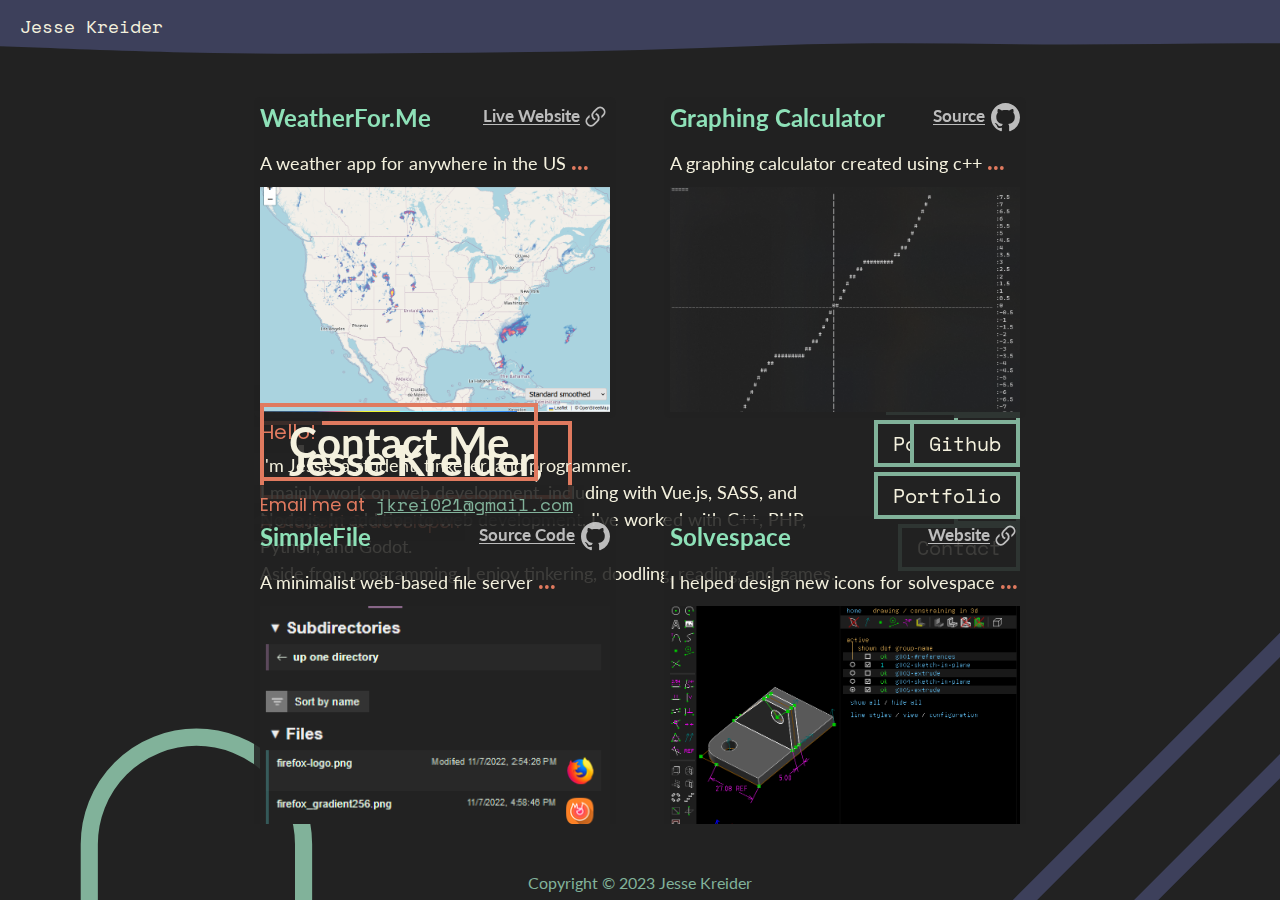
==== index.html @ 8b86a73a "Improved portfolio page - Links to projects are spaced properly on tiny screens - Extra projects are" ====
<!DOCTYPE html>
<html>
    <head>
        <title>jkrei0</title>
        <meta name="viewport" content="width=device-width, initial-scale=1.0">
        <meta charset="utf-8">
        <link rel="stylesheet" href="/styles/base.css">
        <link rel="stylesheet" href="/styles/main.css">
        <link rel="icon" href="/assets/icon.svg">
    </head>

    <body @vue:mounted="mounted()" v-scope>
        <div class="navigation">
            <span class="name" role="link" @click="switchPage(1)" tabindex="0" title="Website Home">Jesse Kreider</span>
            
            <div class="buttons" :inert="isCurrentPage(pages.home)">
                <button @click="switchPage(1)" role="link">
                    <svg xmlns="http://www.w3.org/2000/svg" width="16" height="16" fill="currentColor" class="bi bi-house-door-fill" viewBox="0 0 16 16" role="presentation">
                        <path d="M6.5 14.5v-3.505c0-.245.25-.495.5-.495h2c.25 0 .5.25.5.5v3.5a.5.5 0 0 0 .5.5h4a.5.5 0 0 0 .5-.5v-7a.5.5 0 0 0-.146-.354L13 5.793V2.5a.5.5 0 0 0-.5-.5h-1a.5.5 0 0 0-.5.5v1.293L8.354 1.146a.5.5 0 0 0-.708 0l-6 6A.5.5 0 0 0 1.5 7.5v7a.5.5 0 0 0 .5.5h4a.5.5 0 0 0 .5-.5z"/>
                    </svg>
                    Home
                </button>
                <button @click="switchPage(2)" role="link">
                    About
                </button>
                <button @click="switchPage(3)" role="link">
                    Portfolio
                </button>
                <button @click="switchPage(4)" role="link">
                    Contact
                </button>
                <span class="selection"></span>
            </div>

            <span class="clipped"></span>
        </div>

        <div class="overlay"></div>

        <div class="main">
            <div class="page" v-bind="pageAttrs(pages.home)">
                <div class="intro">
                    <span class="subtitle large bold">Hi! I'm</span>
                    <h1 class="title">Jesse Kreider,</h1>
                    <span class="subtitle">A student & developer.</span>
                </div>
                <div class="menu">
                    <button @click="switchPage(pages.about)" role="link">About Me</button>
                    <button @click="switchPage(pages.portfolio)" role="link">Portfolio</button>
                    <button @click="links.github()" role="link">Github</button>
                    <button @click="switchPage(pages.contact)" role="link">Contact <span class="me-spacer">Me</span></button>
                </div>
            </div>

            <div class="page first-load" v-bind="pageAttrs(pages.about)">
                <div class="intro">
                    <h1 class="title">About Me</h1>
                    <span class="subtitle large">Hello!</span>
                    <p class="text">
                        I'm Jesse, a student, tinkerer, and programmer.<br>
                        I mainly work on web development, including with Vue.js, SASS, and Node.js.
                        In addition to web development, I've worked with C++, PHP, Python, and Godot.<br>
                        Aside from programming, I enjoy tinkering, doodling, reading, and games.
                    </p>
                </div>
                <div class="menu mobile-row">
                    <button role="link" @click="links.github()" title="Github
(opens in new tab)" aria-label="Link to my github page">
                        <svg xmlns="http://www.w3.org/2000/svg" fill="currentColor" class="bi bi-github" viewBox="0 0 16 16" aria-label="Github icon">
                            <path d="M8 0C3.58 0 0 3.58 0 8c0 3.54 2.29 6.53 5.47 7.59.4.07.55-.17.55-.38 0-.19-.01-.82-.01-1.49-2.01.37-2.53-.49-2.69-.94-.09-.23-.48-.94-.82-1.13-.28-.15-.68-.52-.01-.53.63-.01 1.08.58 1.23.82.72 1.21 1.87.87 2.33.66.07-.52.28-.87.51-1.07-1.78-.2-3.64-.89-3.64-3.95 0-.87.31-1.59.82-2.15-.08-.2-.36-1.02.08-2.12 0 0 .67-.21 2.2.82.64-.18 1.32-.27 2-.27.68 0 1.36.09 2 .27 1.53-1.04 2.2-.82 2.2-.82.44 1.1.16 1.92.08 2.12.51.56.82 1.27.82 2.15 0 3.07-1.87 3.75-3.65 3.95.29.25.54.73.54 1.48 0 1.07-.01 1.93-.01 2.2 0 .21.15.46.55.38A8.012 8.012 0 0 0 16 8c0-4.42-3.58-8-8-8z"/>
                        </svg>
                    </button>
                    <button role="link" @click="switchPage(pages.portfolio)" title="Portfolio" aria-label="Link to my porfolio">
                        <svg xmlns="http://www.w3.org/2000/svg" width="16" height="16" fill="currentColor" class="bi bi-briefcase-fill" viewBox="0 0 16 16" aria-label="Briefcase icon">
                            <path d="M6.5 1A1.5 1.5 0 0 0 5 2.5V3H1.5A1.5 1.5 0 0 0 0 4.5v1.384l7.614 2.03a1.5 1.5 0 0 0 .772 0L16 5.884V4.5A1.5 1.5 0 0 0 14.5 3H11v-.5A1.5 1.5 0 0 0 9.5 1h-3zm0 1h3a.5.5 0 0 1 .5.5V3H6v-.5a.5.5 0 0 1 .5-.5z"/>
                            <path d="M0 12.5A1.5 1.5 0 0 0 1.5 14h13a1.5 1.5 0 0 0 1.5-1.5V6.85L8.129 8.947a.5.5 0 0 1-.258 0L0 6.85v5.65z"/>
                        </svg>
                    </button>
                </div>
            </div>

            <div class="page first-load" v-bind="pageAttrs(pages.portfolio)">
                <div class="intro">
                    <h1 class="title">My Portfolio</h1>
                    <h2 class="subtitle large">I'm most proud of ...</h2>
                    <div class="cards">
                        <div class="card"> <!-- WeatherFor.me -->
                            <h3>
                                WeatherFor.Me
                                <a class="link-to website" target="_blank" href="https://weatherfor.me/">Live Website</a>
                            </h3>
                            <details class="text">
                                <summary>A weather app for anywhere in the US</summary>
                                that takes data from the National Weather Service and presents it as
                                nice graphs, created with Node.js and Chart.js. View it at <a href="https://weatherfor.me" target="_blank">weatherfor.me</a>.
                            </details>
                            <img src="/assets/radar.png" loading="lazy" alt="Screenshot of the weatherfor.me weather radar">
                        </div>
                        <div class="card"> <!-- Graphing Calculator -->
                            <h3>
                                Graphing Calculator
                                <a class="link-to github" target="_blank" href="https://github.com/jkrei0/graphing-calculator">Source</a>
                            </h3>
                            <details class="text">
                                <summary>A graphing calculator created using c++</summary>
                                that runs in the terminal. It includes a basic lexer and solver, support for many common functions
                                (eg sine and cosine), and can graph any implicit equation.
                            </details>
                            <img src="/assets/graphing_new.png" loading="lazy" alt="A screenshot of the graphing calculator">
                        </div>
                        <div class="card"> <!-- SimpleFile -->
                            <h3>
                                SimpleFile
                                <a class="link-to github" target="_blank" href="https://github.com/jkrei0/simplefile">Source Code</a>
                            </h3>
                            <details class="text">
                                <summary>A minimalist web-based file server</summary>
                                made with Node.js, useful for transferring / exploring files over WiFi. Designed to be minimalist and easy to set up
                                in order to make simple transfers easy. I originally created it to easily tranfer app icons I designed
                                for my phone, and refined it over time.
                            </details>
                            <img src="/assets/simplefile.png" loading="lazy" alt="Screenshot of SimpleFile interface">
                        </div>
                        <div class="card"> <!-- Solvespace -->
                            <h3>
                                Solvespace
                                <a class="link-to website" target="_blank" href="https://solvespace.com/index.pl">Website</a>
                            </h3>
                            <details class="text">
                                <summary>I helped design new icons for solvespace</summary>
                                (a 3d CAD modeler). I redesigned nearly all of the icons in the
                                program, and they were shipped with it in release 3.0.
                            </details>
                            <img src="/assets/solvespace.png" loading="lazy" alt="Screenshot of Solvespace with new icons">
                        </div>
                    </div>
                    
                    <div class="menu bottom left">
                        <button @click="showMoreProjects()">More Projects</button>
                    </div>

                    <h2 class="subtitle large spaced-top more-projects" style="display: none">I've also worked on ...</h2>
                
                    <div class="cards more-projects" style="display: none">
                        <div class="card"> <!-- Pyroide -->
                            <h3>
                                Pyroide
                                <a class="link-to github" target="_blank" href="https://github.com/jkrei0/pyroide">Source Code</a>
                            </h3>
                            <details class="text">
                                <summary>A web-based code editor</summary>
                                built upon the Ace code editor. It offers workspaces in which many people can collaborate on code at once.
                                I also built a desktop version which offered more functionality.
                                I am no longer developing pyroide and have no plans to release the desktop version.
                            </details>
                            <img src="/assets/pyroide.png" loading="lazy" alt="A screenshot of the pyroide code editor">
                        </div>
                        <div class="card"> <!-- Beacon -->
                            <h3>
                                Beacon
                                <a class="link-to github" target="_blank" href="https://github.com/jkrei0/beacon">Source Code</a>
                            </h3>
                            <details class="text">
                                <summary>(Was) a fork of the Caret editor</summary>
                                for Chrome. It incorporated the
                                <a target="_blank" href="https://github.com/beagleterm/beagle-term">Beagle Term</a>
                                serial terminal emulator to allow easy programming of Arduinos, NeoTrellises, and
                                other devices from Chrome/ChromeOS.
                            </details>
                            <img src="/assets/arduino.png" loading="lazy" alt="A screenshot of code in the Beacon editor">
                        </div>
                        <div class="card"> <!-- Onu! -->
                            <h3>
                                Onu!
                                <a class="link-to github" target="_blank" href="https://github.com/jkrei0/onu-online">Source Code</a>
                            </h3>
                            <details class="text">
                                <summary>An Uno clone built to learn Vue.js</summary>
                                The backend is built with node.js and socket.io
                                (mostly because that was the easy way - this project was about Vue, not backends)
                            </details>
                            <img src="/assets/onucode.png" loading="lazy" alt="A screenshot of Onu!'s source code">
                        </div>
                        <div class="card"> <!-- WindowSave -->
                            <h3>
                                Window saver
                                <a class="link-to github" target="_blank" href="https://github.com/jkrei0/pywinsave">Source Code</a>
                            </h3>
                            <details class="text">
                                <summary>A python script to save your window arrangements.</summary>
                                The script uses <code>pywin32</code> to save & restore the positions of
                                your windows. Useful for quickly swapping workflows,
                                or when frequently disconnecting/reconnecting an external monitor.
                            </details>
                            <img src="/assets/winsave2.png" loading="lazy" alt="A screenshot of the window saver application">
                        </div>
                    </div>
                </div>
            </div>

            <div class="page first-load" v-bind="pageAttrs(pages.contact)">
                <div class="intro">
                    <h1 class="title">Contact Me</h1>
                    <span class="subtitle">
                        Email me at
                        <a href="mailto:jkrei021@gmail.com"><span class="code">jkrei021@gmail.com</span></a>
                    </span>
                </div>

                <div class="menu">
                    <button @click="links.github()" role="link">Github</button>
                    <button @click="switchPage(pages.portfolio)" role="link">Portfolio</button>
                </div>
                <!-- <form class="menu" action="/fs">
                    <span class="inputgroup">
                        <label for="contact-input-name">Name</label>
                        <input type="text" name="name" id="contact-input-name" placeholder="john doe" required>
                    </span>
                    <span class="inputgroup">
                        <label for="contact-email-input">Your Email</label>
                        <input type="email" name="email" id="contact-email-input" placeholder="name@mail.com" required>
                    </span>
                    <span class="inputgroup">
                        <label for="contact-message-input">Message</label>
                        <textarea name="message" id="contact-message-input" placeholder="write a message..." required></textarea>
                    </span>
                    <button @click="switchPage(pages.contact)" role="link">Send</button>
                </form> -->
            </div>
        </div>
        
        <button class="back-button" role="link" @click="switchPage(1)" v-if="currentPage !== pages.home">
            <!-- <svg xmlns="http://www.w3.org/2000/svg" width="16" height="16" fill="currentColor" class="bi bi-house-door-fill" viewBox="0 0 16 16">
                <path d="M6.5 14.5v-3.505c0-.245.25-.495.5-.495h2c.25 0 .5.25.5.5v3.5a.5.5 0 0 0 .5.5h4a.5.5 0 0 0 .5-.5v-7a.5.5 0 0 0-.146-.354L13 5.793V2.5a.5.5 0 0 0-.5-.5h-1a.5.5 0 0 0-.5.5v1.293L8.354 1.146a.5.5 0 0 0-.708 0l-6 6A.5.5 0 0 0 1.5 7.5v7a.5.5 0 0 0 .5.5h4a.5.5 0 0 0 .5-.5z"/>
            </svg> -->
            &lt;- Home
        </button>

        <div class="footer" :aria-hidden="currentPage === pages.home ? null : true">
            <span>Copyright © 2023 Jesse Kreider</span>
        </div>

        <script src="https://polyfill.io/v3/polyfill.min.js?features=Element.prototype.inert"></script>
        <script type="module" src="/scripts/main.js"></script>
    </body>
</html>
---- styles/base.css ----
@import url('https://fonts.googleapis.com/css2?family=Lato:ital,wght@0,400;0,700;1,400&family=Poppins:wght@400;700&family=Space+Mono:wght@400;700&display=swap');

:root {
    --background: #3d405b;
    --background-dark: #222;
    --background-dark-translucent: #222d;
    --text: #f4f1de;
    --highlight: #e07a5f;
    --secondary: #81b29a;
    --font-second: Poppins, Arial, sans-serif;
    --font-body: Lato, Times, serif;
    --font-body-sans: Lato, Arial, sans-serif;
    --font-mono: 'Space Mono', Consolas, monospace;
    --shadow: #111;
}

* {
    box-sizing: border-box;
}

*::selection {
    background: var(--secondary);
    color: var(--background-dark)
}

html { height: 100%; }

body {
    position: relative;
    background: var(--background-dark);
    color: var(--text);
    font-family: var(--font-body);
    display: flex;
    flex-direction: column;
    align-items: center;
    justify-content: space-between;
    min-height: 100%;
    margin: 0;
    padding: 0;
    overflow: hidden;
}

h1, h2, h3 {
    color: var(--text);
    font-family: var(--font-body-sans);
}
button {
    color: var(--text);
}
code, .code {
    font-family: var(--font-mono);
    font-size: inherit;
    padding-inline: 5px;
}
code {
    background: var(--background);
    color: var(--text);
}
a {
    color: var(--secondary);
}
p, ul, ol, li, details, summary {
    color: var(--text);
    font-family: var(--font-body);
}
---- styles/main.css ----
.navigation {
    position: relative;
    display: flex;
    align-items: center;
    justify-content: center;
    width: 100%;
    height: 58px;
    background: var(--background);
    --box-shadow: 0px 0px 3px 0px var(--shadow);
    padding: 10px;
    padding-bottom: 20px;
}
.navigation[aria-hidden] {
    display: none;
}
.navigation .clipped {
    background: var(--background-dark);
    -webkit-mask-image: url('/assets/wave.svg');
    mask-image: url('/assets/wave.svg');
    mask-size: 100% 100%;
    position: absolute;
    width: 100%;
    /* 29 because 30% causes a line on chromium browsers
      (... because why wouldn't it?)
      29% still does if you zoom in, but mostly fixes it
    */
    height: 29%;
    bottom: 0;
}
.navigation .buttons {
    display: flex;
    flex-direction: row;
    margin: 0;
    padding: 0;

    transition: 0.5s;
}
.navigation .buttons[inert] {
    opacity: 0;
    pointer-events: none;
}
.navigation button {
    background: transparent;
    color: var(--text);
    font-weight: bold;
    font-family: var(--font-mono);
    font-size: 18px;
    margin-inline: 10px;
    border: none;
    width: 120px;
    cursor: pointer;

    display: flex;
    flex-direction: row;
    align-items: baseline;
    justify-content: center;
}
.navigation button {
    display: none;
}
.navigation .selection {
    display: none;
}
.navigation button .bi {
    position: relative;
    top: 1px;
    --size: 18px;
    height: var(--size);
    width: var(--size);
    margin-right: 5px;
}

.navigation .name {
    cursor: pointer;
    position: absolute;
    top: 45%;
    transform: translateY(-50%);
    left: 20px;
    font-size: 18px;
    font-family: var(--font-mono);
}
.navigation .name:focus {
    outline: 4px solid var(--secondary);
}
.navigation .name.center {
    position: relative;
    top: 0;
    left: 0;
    transform: none;
}

.footer {
    height: 35px;
    width: 100%;
    display: flex;
    flex-direction: column;
    align-items: center;
    justify-content: center;
    color: var(--secondary);
    transition: opacity 0.7s, height 0.7s;
}
.footer[aria-hidden] {
    height: 0;
    opacity: 0;
}

.main {
    position: relative;
    display: flex;
    flex-direction: row;
    justify-content: center;
    align-items: center;
    flex-grow: 1;
    flex-shrink: 0;
    width: 100%;
    max-height: calc(100% - 150px);
    overflow-x: hidden;
    overflow-y: auto;
}
.page {
    position: absolute;
    width: 95%;
    max-width: 800px;
    margin: 0 auto;
    top: 39px;
    right: 0;
    left: 0;
    min-height: calc(100% - 80px);
    display: flex;
    flex-direction: column;
    justify-content: center;
    align-items: center;
    padding: 10px 20px;

    max-height: 800%;
    transition: none;
}

@keyframes fade-out {
    0% {
        display: flex;
        transform: translateX(0);
        opacity: 1;
        max-height: 800%;
    }
    100% {
        display: flex;
        transform: translateX(-100%);
        opacity: 0;
        max-height: 50%;
    }
}
@keyframes fade-in {
    0% {
        transform: translateX(100%);
        opacity: 0;
    }
    100% {
        transform: translateX(0);
        opacity: 1;
    }
}
.page[inert] {
    animation: 0.7s fade-out forwards;
    max-height: 50%;
    overflow: hidden;

    transition: max-height 1s;
}
.page.first-load[inert] {
    opacity: 0 !important;
}
.page:not([inert]) {
    animation: 0.7s fade-in forwards;
}

.intro {
    display: flex;
    flex-direction: column;
    justify-content: flex-start;
    align-items: flex-start;
}

h1.title {
    font-size: 42px;
    margin: 0;
    margin-bottom: 10px;
    padding: 10px 25px;
    border: 4px solid var(--highlight);
    cursor: default;
}
.subtitle {
    font-family: var(--font-second);
    color: var(--highlight);
    font-size: 1.1em;
    background: var(--background-dark-translucent);
    outline: 6px solid var(--background-dark-translucent);
    max-width: 350px;
}
.subtitle.spaced {
    margin-bottom: 40px;
}
.subtitle.spaced-top {
    margin-top: 40px;
}
.subtitle.bold {
    font-weight: bold;
}
.subtitle + .subtitle {
    margin-top: 1em;
}
.subtitle.large {
    font-size: 20px;
    margin-top: 5px;
}
h2.subtitle, h2.subtitle.large {
    position: relative;
    margin-block: 25px;
    font-size: 23px;
}
h2.subtitle.spaced-top {
    margin-top: 50px;
}

h1.title::selection,
.subtitle::selection {
    background: var(--highlight);
    color: var(--text);
}
.text {
    margin-top: 5px;
    margin-bottom: 10px;
    font-size: 18px;
    line-height: 150%;
}

.menu {
    display: flex;
    align-self: flex-start;
    flex-direction: column;
    flex-wrap: wrap;
    justify-content: flex-start;
    margin-top: 23px;
    max-width: 358px;
}
.menu.mobile-row {
    flex-direction: row;
}
.menu.bottom {
    margin-bottom: 75px;
}
form.menu {
    flex-wrap: nowrap;
    align-self: center;
    max-width: 100%;
}
.back-button,
.menu button,
.menu input,
.menu textarea {
    background: var(--background-dark);
    font-size: 20px;
    font-family: var(--font-mono);
    color: var(--text);
    padding: 5px 15px;
    border: 4px solid var(--secondary);
    margin-bottom: 5px;
    margin-left: 5px;
    cursor: pointer;
    transition: 0.2s;
    max-width: 100%;
}
form.menu button {
    margin-left: 0;
}
.menu textarea {
    position: relative;
    transition: border-color 0.2s;
    font-family: var(--font-body);
}
.menu input {
    font-family: var(--font-body);
    width: 250px;
}
:is(.menu input, .menu textarea):is(:hover, :focus) {
    border-color: var(--background);
    cursor: text;
    outline: none;
}
.menu label {
    position: relative;
    margin-top: -22px;
    top: 23px;
    padding-inline: 4px;
    pointer-events: none;
    z-index: 1;
    color: var(--background-dark);
    background: var(--secondary);
    font-weight: bold;
    font-family: var(--font-second);
    font-size: 14px;
    transition: 0.2s;
}
.menu .inputgroup {
    display: flex;
    align-self: flex-end;
    flex-direction: column;
    align-items: flex-end;
    max-width: 100%;
}
.menu .inputgroup:hover label {
    background: var(--background);
}
.menu .inputgroup:focus-within label {
    opacity: 0;
}

:is(.menu button, .back-button) .bi {
    --size: 28px;
    width: var(--size);
    height: var(--size);
    position: relative;
    top: 5px;
}
.menu button:is(:hover, :focus) {
    background: var(--secondary);
    color: var(--background-dark);
    font-weight: bold;
    outline: none;
}
.back-button {
    background: var(--background);
    border-color: var(--background-dark);
    position: fixed;
    top: 10px;
    right: 10px;
}
.back-button:is(:hover, :focus) {
    background: var(--background-dark);
    border-color: var(--background);
}

.cards {
    display: flex;
    flex-direction: column;
    justify-content: space-between;
    box-sizing: border-box;
    padding: 0;
    gap: 110px 60px;
    max-width: 100%;
    margin-bottom: 10px;
}
.card {
    display: flex;
    position: relative;
    flex-direction: column;
    justify-content: flex-start;

    background: var(--background-dark-translucent);
    outline: 6px solid var(--background-dark-translucent);
    
    /* Make the outline rounded without actually making a visible border radius */
    border-radius: 0.01px;

    transition: border 0.2s;
    width: min(350px, 100%); /* only applies when width < 900px */
}
.card h3 {
    font-size: 24px;
    margin-block: 0;
    margin-bottom: 10px;
    gap: 5px;
    transition: background 0.2s, color 0.2s;
    display: flex;
    flex-direction: row;
    flex-wrap: wrap;
    justify-content: space-between;
    color: #8ee1b8;
}
.card img {
    object-fit: scale-down;
    flex-grow: 0;
    width: 100%;
    max-height: 225px;
    object-fit: cover;
    transition: 0.2s;
}
.card img:not(:first-of-type) {
    border-left-width: 0px;
}

.card .imgrow {
    display: flex;
    flex-grow: 1;
    flex-direction: row;
    width: 100%;
    justify-content: space-evenly;
    align-items: center;
}

.card details > summary {
    display: inline;
}
.card details:not([open]) > summary {
    cursor: pointer;
    display: inline-block;
}
.card details:not([open]) > summary:hover {
    text-decoration: underline;
    text-decoration-color: #fff6;
}
.card details:not([open]) > summary::after {
    content: '...';
    position: relative;
    left: 5px;
    cursor: pointer;
    color: var(--highlight);
    font-weight: bold;
    font-size: 24px;
}
details > summary::marker,
details > summary::-webkit-details-marker {
    display: none;
    content: '';
}
.card .link-to {
    background: transparent no-repeat right;
    color: white;
    min-height: 25px;
    padding-top: 2px;
    padding-right: 35px;
    opacity: 0.7;
    transition: opacity 0.1s;
    font-size: 1.075rem;
    text-align: right;
    text-decoration: underline;
    text-underline-offset: 2px;
}
@keyframes tooltip-appear {
    0% {
        opacity: 0;
    }
    80% {
        opacity: 0;
    }
    100% {
        opacity: 1;
    }
}
.card .link-to::-after {
    content: 'View this project';
    position: absolute;
    top: 30px;
    right: -5px;
    padding: 5px;
    width: 100px;
    box-shadow: 1px 2px 3px 0px var(--background-dark);
    font-size: 12px;
    font-family: var(--font-second);

    border: 1px solid var(--background);
    background: var(--background-dark);
    color: var(--text);
    z-index: 1;
    pointer-events: none;
    opacity: 0;
}
.card .link-to:hover::after {
    animation: 1s tooltip-appear forwards;
}
.card .link-to.github {
    background-image: url('/assets/github-white.svg');
}
.card .link-to.download {
    background-image: url('/assets/download-white.svg');
}
.card .link-to.website {
    background-image: url('/assets/link-45-deg-white.svg');
    padding-right: 30px;
}
.card .link-to:hover {
    opacity: 1;
}

.overlay {
    display: none;
}


.me-spacer {
    display: none;
}
@media only screen and (min-height: 700px) {
    .intro {
        margin-block: 50px;
    }
}
@media only screen and (max-width: 400px) and (min-height: 700px) {
    [data-pagename=home] .intro {
        margin-top: 0;
    }
}
@media only screen and (max-width: 400px) {
    .menu .inputgroup input,
    .menu .inputgroup textarea {
        width: 100%;
    }
}
@media only screen and (min-width: 400px) {
    .menu {
        flex-direction: row;
        align-self: unset;
        justify-content: center;
    }
    form.menu {
        flex-direction: column;
        align-items: flex-end;
    }
    .me-spacer {
        display: inline;
    }
}

@media only screen and (min-width: 900px) {
    .me-spacer {
        display: none;
    }
    .subtitle {
        max-width: 400px;
    }
    h2.subtitle {
        max-width: 100%;
        width: 100%;
    }
    h2.subtitle::after {
        content: '';
        position: absolute;
        border: 2.5px solid var(--highlight);
        width: 25%;
        right: 0;
        top: calc(50% - 2.5px);
    }
    .cards {
        flex-direction: row;
        flex-wrap: wrap;
    }
    .overlay {
        display: block;
        position: fixed;
        top: 0;
        bottom: 0;
        left: 0;
        right: 0;
        background-image: url('/assets/background.svg');
        background-repeat: no-repeat;
        background-size: 100% 100%;
        pointer-events: none;
    }
    .page {
        flex-direction: row;
        justify-content: space-between;
    }
    .menu {
        flex-direction: column;
        flex-grow: 1;
        justify-content: flex-end;
        align-items: flex-end;
        margin-left: 35px;
        min-width: 120px;
    }
    .menu.left {
        justify-content: flex-start;
        align-items: flex-start;
        margin-left: 0;
        margin-right: 35px;
    }
    .menu button:hover,
    .menu button:focus {
        padding-inline: 26px;
    }
    .navigation button {
        display: flex;
    }
    .navigation .selection {
        display: block;
        width: 120px;
        height: 4px;
        background: var(--secondary);
        position: absolute;
        bottom: 14px;
        /*Account for button margin*/
        left: calc(50% + 10px);
        transform: translateX(-280px);
        transition: 0.5s;
    }
    .navigation button:nth-of-type(2)[aria-selected] ~ :is(.navigation .selection) {
        transform: translateX(-140px);
    }
    .navigation button:nth-of-type(3)[aria-selected] ~ :is(.navigation .selection) {
        transform: translateX(0);
    }
    .navigation button:nth-of-type(4)[aria-selected] ~ :is(.navigation .selection) {
        transform: translateX(140px);
    }
    .back-button {
        display: none;
    }
}
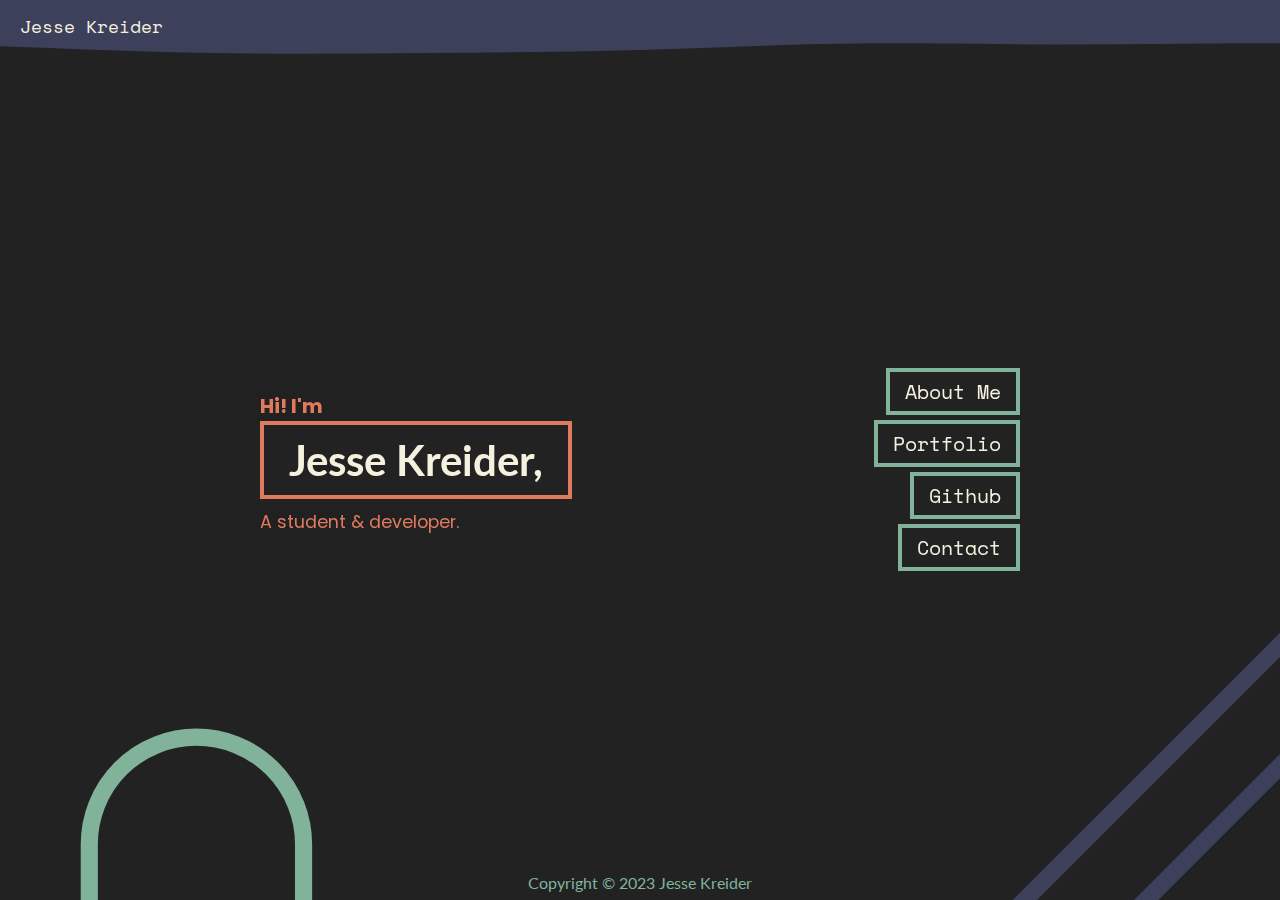
==== commit 27d7b216: "Updated projects - Added Gameify - Moved SimpleFile to "more projects" - Reordered SolveSpace - Remo" ====
--- a/index.html
+++ b/index.html
@@ -96,6 +96,30 @@
                             </details>
                             <img src="/assets/radar.png" loading="lazy" alt="Screenshot of the weatherfor.me weather radar">
                         </div>
+                        <div class="card"> <!-- Gameify -->
+                            <h3>
+                                Gameify
+                                <a class="link-to github" target="_blank" href="https://github.com/jkrei0/gameify">Source Code</a>
+                            </h3>
+                            <details class="text">
+                                <summary>A simple 2d game engine</summary>
+                                made from scratch in vanilla javascript. Gameify runs in the browser,
+                                and offers a simple way to make 2d games.
+                            </details>
+                            <img src="/assets/gameify.png" loading="lazy" alt="Screenshot of SimpleFile interface">
+                        </div>
+                        <div class="card"> <!-- Solvespace -->
+                            <h3>
+                                Solvespace
+                                <a class="link-to website" target="_blank" href="https://solvespace.com/index.pl">Website</a>
+                            </h3>
+                            <details class="text">
+                                <summary>I helped design new icons for solvespace</summary>
+                                (a 3d CAD modeler). I redesigned nearly all of the icons in the
+                                program, and they were shipped with it in release 3.0.
+                            </details>
+                            <img src="/assets/solvespace.png" loading="lazy" alt="Screenshot of Solvespace with new icons">
+                        </div>
                         <div class="card"> <!-- Graphing Calculator -->
                             <h3>
                                 Graphing Calculator
@@ -107,31 +131,6 @@
                                 (eg sine and cosine), and can graph any implicit equation.
                             </details>
                             <img src="/assets/graphing_new.png" loading="lazy" alt="A screenshot of the graphing calculator">
-                        </div>
-                        <div class="card"> <!-- SimpleFile -->
-                            <h3>
-                                SimpleFile
-                                <a class="link-to github" target="_blank" href="https://github.com/jkrei0/simplefile">Source Code</a>
-                            </h3>
-                            <details class="text">
-                                <summary>A minimalist web-based file server</summary>
-                                made with Node.js, useful for transferring / exploring files over WiFi. Designed to be minimalist and easy to set up
-                                in order to make simple transfers easy. I originally created it to easily tranfer app icons I designed
-                                for my phone, and refined it over time.
-                            </details>
-                            <img src="/assets/simplefile.png" loading="lazy" alt="Screenshot of SimpleFile interface">
-                        </div>
-                        <div class="card"> <!-- Solvespace -->
-                            <h3>
-                                Solvespace
-                                <a class="link-to website" target="_blank" href="https://solvespace.com/index.pl">Website</a>
-                            </h3>
-                            <details class="text">
-                                <summary>I helped design new icons for solvespace</summary>
-                                (a 3d CAD modeler). I redesigned nearly all of the icons in the
-                                program, and they were shipped with it in release 3.0.
-                            </details>
-                            <img src="/assets/solvespace.png" loading="lazy" alt="Screenshot of Solvespace with new icons">
                         </div>
                     </div>
                     
@@ -142,6 +141,19 @@
                     <h2 class="subtitle large spaced-top more-projects" style="display: none">I've also worked on ...</h2>
                 
                     <div class="cards more-projects" style="display: none">
+                        <div class="card"> <!-- SimpleFile -->
+                            <h3>
+                                SimpleFile
+                                <a class="link-to github" target="_blank" href="https://github.com/jkrei0/simplefile">Source Code</a>
+                            </h3>
+                            <details class="text">
+                                <summary>A minimalist web-based file server</summary>
+                                made with Node.js, useful for transferring / exploring files over WiFi. Designed to be minimalist and easy to set up
+                                in order to make simple transfers easy. I originally created it to easily tranfer app icons I designed
+                                for my phone, and refined it over time.
+                            </details>
+                            <img src="/assets/simplefile.png" loading="lazy" alt="Screenshot of SimpleFile interface">
+                        </div>
                         <div class="card"> <!-- Pyroide -->
                             <h3>
                                 Pyroide
@@ -168,18 +180,6 @@
                                 other devices from Chrome/ChromeOS.
                             </details>
                             <img src="/assets/arduino.png" loading="lazy" alt="A screenshot of code in the Beacon editor">
-                        </div>
-                        <div class="card"> <!-- Onu! -->
-                            <h3>
-                                Onu!
-                                <a class="link-to github" target="_blank" href="https://github.com/jkrei0/onu-online">Source Code</a>
-                            </h3>
-                            <details class="text">
-                                <summary>An Uno clone built to learn Vue.js</summary>
-                                The backend is built with node.js and socket.io
-                                (mostly because that was the easy way - this project was about Vue, not backends)
-                            </details>
-                            <img src="/assets/onucode.png" loading="lazy" alt="A screenshot of Onu!'s source code">
                         </div>
                         <div class="card"> <!-- WindowSave -->
                             <h3>
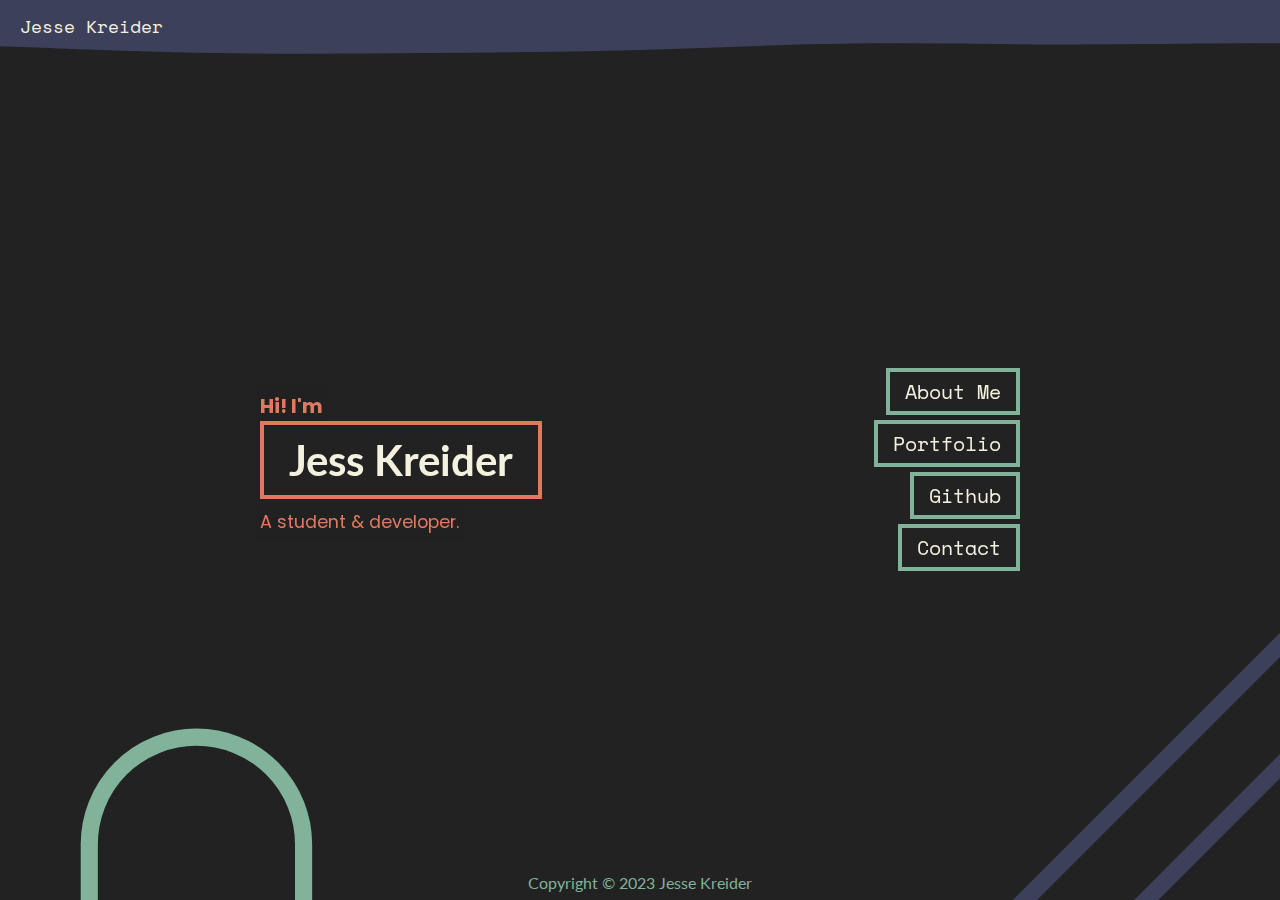
==== commit cc09bd46: "Update name" ====
--- a/index.html
+++ b/index.html
@@ -41,7 +41,7 @@
             <div class="page" v-bind="pageAttrs(pages.home)">
                 <div class="intro">
                     <span class="subtitle large bold">Hi! I'm</span>
-                    <h1 class="title">Jesse Kreider,</h1>
+                    <h1 class="title">Jess Kreider</h1>
                     <span class="subtitle">A student & developer.</span>
                 </div>
                 <div class="menu">
@@ -59,7 +59,7 @@
                     <p class="text">
                         I'm Jesse, a student, tinkerer, and programmer.<br>
                         I mainly work on web development, including with Vue.js, SASS, and Node.js.
-                        In addition to web development, I've worked with C++, PHP, Python, and Godot.<br>
+                        In addition to web development, I've worked with C++, PHP, Python, and Godot.
                         Aside from programming, I enjoy tinkering, doodling, reading, and games.
                     </p>
                 </div>
@@ -85,7 +85,7 @@
                     <h2 class="subtitle large">I'm most proud of ...</h2>
                     <div class="cards">
                         <div class="card"> <!-- WeatherFor.me -->
-                            <h3>
+                            <h3 class="starred">
                                 WeatherFor.Me
                                 <a class="link-to website" target="_blank" href="https://weatherfor.me/">Live Website</a>
                             </h3>
@@ -97,14 +97,14 @@
                             <img src="/assets/radar.png" loading="lazy" alt="Screenshot of the weatherfor.me weather radar">
                         </div>
                         <div class="card"> <!-- Gameify -->
-                            <h3>
+                            <h3 class="starred">
                                 Gameify
                                 <a class="link-to github" target="_blank" href="https://github.com/jkrei0/gameify">Source Code</a>
                             </h3>
                             <details class="text">
-                                <summary>A simple 2d game engine</summary>
-                                made from scratch in vanilla javascript. Gameify runs in the browser,
-                                and offers a simple way to make 2d games.
+                                <summary>An object-oriented 2d game engine</summary>
+                                developed from scratch in vanilla javascript. Gameify runs (and exports games) <a href="https://gameify.vercel.app">in the browser</a>,
+                                offering a simple and accesible way to make 2d games.
                             </details>
                             <img src="/assets/gameify.png" loading="lazy" alt="Screenshot of SimpleFile interface">
                         </div>
@@ -138,7 +138,7 @@
                         <button @click="showMoreProjects()">More Projects</button>
                     </div>
 
-                    <h2 class="subtitle large spaced-top more-projects" style="display: none">I've also worked on ...</h2>
+                    <h2 class="subtitle large spaced-top more-projects" style="display: none">Some smaller projects</h2>
                 
                     <div class="cards more-projects" style="display: none">
                         <div class="card"> <!-- SimpleFile -->
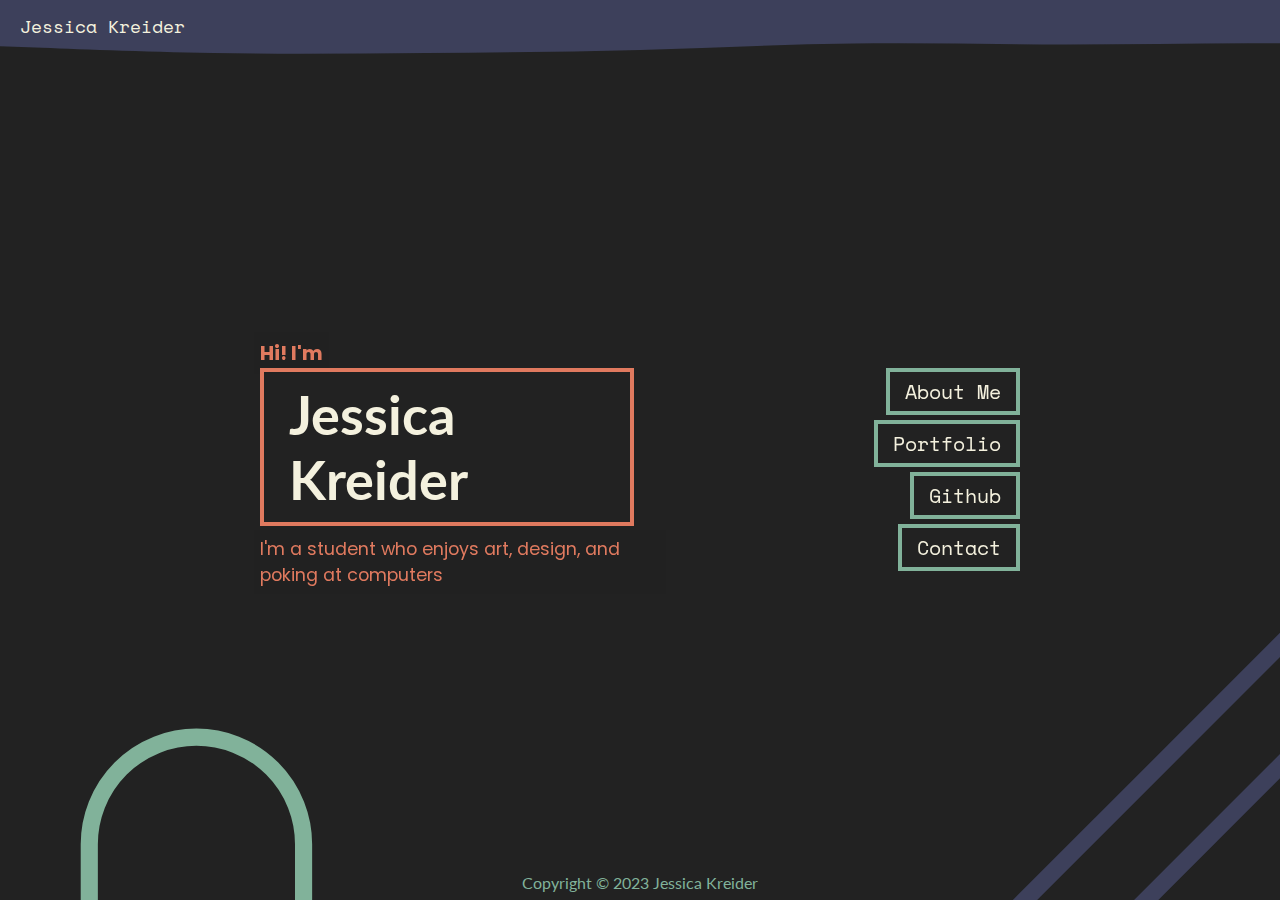
==== commit bd0744c2: "Style updates, remove extra projects" ====
--- a/index.html
+++ b/index.html
@@ -11,13 +11,13 @@
 
     <body @vue:mounted="mounted()" v-scope>
         <div class="navigation">
-            <span class="name" role="link" @click="switchPage(1)" tabindex="0" title="Website Home">Jesse Kreider</span>
+            <span class="name" role="link" @click="switchPage(1)" tabindex="0" title="Website Home">Jessica Kreider</span>
             
             <div class="buttons" :inert="isCurrentPage(pages.home)">
                 <button @click="switchPage(1)" role="link">
-                    <svg xmlns="http://www.w3.org/2000/svg" width="16" height="16" fill="currentColor" class="bi bi-house-door-fill" viewBox="0 0 16 16" role="presentation">
+                    <!-- <svg xmlns="http://www.w3.org/2000/svg" width="16" height="16" fill="currentColor" class="bi bi-house-door-fill" viewBox="0 0 16 16" role="presentation">
                         <path d="M6.5 14.5v-3.505c0-.245.25-.495.5-.495h2c.25 0 .5.25.5.5v3.5a.5.5 0 0 0 .5.5h4a.5.5 0 0 0 .5-.5v-7a.5.5 0 0 0-.146-.354L13 5.793V2.5a.5.5 0 0 0-.5-.5h-1a.5.5 0 0 0-.5.5v1.293L8.354 1.146a.5.5 0 0 0-.708 0l-6 6A.5.5 0 0 0 1.5 7.5v7a.5.5 0 0 0 .5.5h4a.5.5 0 0 0 .5-.5z"/>
-                    </svg>
+                    </svg> -->
                     Home
                 </button>
                 <button @click="switchPage(2)" role="link">
@@ -39,16 +39,20 @@
 
         <div class="main">
             <div class="page" v-bind="pageAttrs(pages.home)">
-                <div class="intro">
-                    <span class="subtitle large bold">Hi! I'm</span>
-                    <h1 class="title">Jess Kreider</h1>
-                    <span class="subtitle">A student & developer.</span>
-                </div>
-                <div class="menu">
-                    <button @click="switchPage(pages.about)" role="link">About Me</button>
-                    <button @click="switchPage(pages.portfolio)" role="link">Portfolio</button>
-                    <button @click="links.github()" role="link">Github</button>
-                    <button @click="switchPage(pages.contact)" role="link">Contact <span class="me-spacer">Me</span></button>
+                <div class="home-container">
+                    <div class="intro">
+                        <span class="subtitle large bold">Hi! I'm</span>
+                        <h1 class="title">Jessica<br>Kreider</h1>
+                        <span class="subtitle">
+                            I'm a student who enjoys art, design, and poking at computers<br>
+                        </span>
+                    </div>
+                    <div class="menu">
+                        <button @click="switchPage(pages.about)" role="link">About Me</button>
+                        <button @click="switchPage(pages.portfolio)" role="link">Portfolio</button>
+                        <button @click="links.github()" role="link">Github</button>
+                        <button @click="switchPage(pages.contact)" role="link">Contact <span class="me-spacer">Me</span></button>
+                    </div>
                 </div>
             </div>
 
@@ -57,7 +61,7 @@
                     <h1 class="title">About Me</h1>
                     <span class="subtitle large">Hello!</span>
                     <p class="text">
-                        I'm Jesse, a student, tinkerer, and programmer.<br>
+                        I'm Jessica, a student, tinkerer, and programmer.<br>
                         I mainly work on web development, including with Vue.js, SASS, and Node.js.
                         In addition to web development, I've worked with C++, PHP, Python, and Godot.
                         Aside from programming, I enjoy tinkering, doodling, reading, and games.
@@ -84,115 +88,55 @@
                     <h1 class="title">My Portfolio</h1>
                     <h2 class="subtitle large">I'm most proud of ...</h2>
                     <div class="cards">
-                        <div class="card"> <!-- WeatherFor.me -->
-                            <h3 class="starred">
-                                WeatherFor.Me
-                                <a class="link-to website" target="_blank" href="https://weatherfor.me/">Live Website</a>
-                            </h3>
-                            <details class="text">
-                                <summary>A weather app for anywhere in the US</summary>
-                                that takes data from the National Weather Service and presents it as
-                                nice graphs, created with Node.js and Chart.js. View it at <a href="https://weatherfor.me" target="_blank">weatherfor.me</a>.
-                            </details>
-                            <img src="/assets/radar.png" loading="lazy" alt="Screenshot of the weatherfor.me weather radar">
-                        </div>
                         <div class="card"> <!-- Gameify -->
-                            <h3 class="starred">
+                            <h3>
                                 Gameify
-                                <a class="link-to github" target="_blank" href="https://github.com/jkrei0/gameify">Source Code</a>
+                                <a class="link-to github" target="_blank" href="https://github.com/jkrei0/gameify">Source</a>
                             </h3>
                             <details class="text">
                                 <summary>An object-oriented 2d game engine</summary>
-                                developed from scratch in vanilla javascript. Gameify runs (and exports games) <a href="https://gameify.vercel.app">in the browser</a>,
+                                developed from scratch in vanilla javascript. Gameify runs <a href="https://gameify.vercel.app">in the browser</a>,
                                 offering a simple and accesible way to make 2d games.
                             </details>
                             <img src="/assets/gameify.png" loading="lazy" alt="Screenshot of SimpleFile interface">
                         </div>
+                        <div class="card"> <!-- WeatherFor.me -->
+                            <h3>
+                                WeatherForMe
+                                <a class="link-to website" target="_blank" href="https://jkrei0.alwaysdata.net/weather/">Visit</a>
+                            </h3>
+                            <details class="text">
+                                <summary>A weather app for anywhere in the U.S.</summary>
+                                WeatherForMe uses data from the National Weather Service and presents it as
+                                nice graphs. Created with Node.js and Chart.js.
+                            </details>
+                            <img src="/assets/radar.png" loading="lazy" alt="Screenshot of the weatherfor.me weather radar">
+                        </div>
+                        <div class="card"> <!-- SimpleFile -->
+                            <h3>
+                                SimpleFile
+                                <a class="link-to github" target="_blank" href="https://github.com/jkrei0/simplefile">Source</a>
+                            </h3>
+                            <details class="text">
+                                <summary>A minimalist web-based file browser</summary>
+                                for easily downloading files over wifi.
+                                It's designed to be quick to set up, to make simple transfers easy.
+                                I originally created it in a pinch because my phone and computer refused to play nice, and have refined it over time.
+                            </details>
+                            <img src="/assets/simplefile.png" loading="lazy" alt="Screenshot of SimpleFile interface">
+                        </div>
                         <div class="card"> <!-- Solvespace -->
                             <h3>
                                 Solvespace
-                                <a class="link-to website" target="_blank" href="https://solvespace.com/index.pl">Website</a>
+                                <!-- <a class="link-to website" target="_blank" href="https://solvespace.com/index.pl">Website</a> -->
+                                <a class="link-to github" target="_blank" href="https://github.com/solvespace/solvespace">Github</a>
                             </h3>
                             <details class="text">
-                                <summary>I helped design new icons for solvespace</summary>
-                                (a 3d CAD modeler). I redesigned nearly all of the icons in the
+                                <summary>I helped design new icons for Solvespace</summary>
+                                (an open-source 3d CAD program). I recreated nearly all of the icons in the
                                 program, and they were shipped with it in release 3.0.
                             </details>
                             <img src="/assets/solvespace.png" loading="lazy" alt="Screenshot of Solvespace with new icons">
-                        </div>
-                        <div class="card"> <!-- Graphing Calculator -->
-                            <h3>
-                                Graphing Calculator
-                                <a class="link-to github" target="_blank" href="https://github.com/jkrei0/graphing-calculator">Source</a>
-                            </h3>
-                            <details class="text">
-                                <summary>A graphing calculator created using c++</summary>
-                                that runs in the terminal. It includes a basic lexer and solver, support for many common functions
-                                (eg sine and cosine), and can graph any implicit equation.
-                            </details>
-                            <img src="/assets/graphing_new.png" loading="lazy" alt="A screenshot of the graphing calculator">
-                        </div>
-                    </div>
-                    
-                    <div class="menu bottom left">
-                        <button @click="showMoreProjects()">More Projects</button>
-                    </div>
-
-                    <h2 class="subtitle large spaced-top more-projects" style="display: none">Some smaller projects</h2>
-                
-                    <div class="cards more-projects" style="display: none">
-                        <div class="card"> <!-- SimpleFile -->
-                            <h3>
-                                SimpleFile
-                                <a class="link-to github" target="_blank" href="https://github.com/jkrei0/simplefile">Source Code</a>
-                            </h3>
-                            <details class="text">
-                                <summary>A minimalist web-based file server</summary>
-                                made with Node.js, useful for transferring / exploring files over WiFi. Designed to be minimalist and easy to set up
-                                in order to make simple transfers easy. I originally created it to easily tranfer app icons I designed
-                                for my phone, and refined it over time.
-                            </details>
-                            <img src="/assets/simplefile.png" loading="lazy" alt="Screenshot of SimpleFile interface">
-                        </div>
-                        <div class="card"> <!-- Pyroide -->
-                            <h3>
-                                Pyroide
-                                <a class="link-to github" target="_blank" href="https://github.com/jkrei0/pyroide">Source Code</a>
-                            </h3>
-                            <details class="text">
-                                <summary>A web-based code editor</summary>
-                                built upon the Ace code editor. It offers workspaces in which many people can collaborate on code at once.
-                                I also built a desktop version which offered more functionality.
-                                I am no longer developing pyroide and have no plans to release the desktop version.
-                            </details>
-                            <img src="/assets/pyroide.png" loading="lazy" alt="A screenshot of the pyroide code editor">
-                        </div>
-                        <div class="card"> <!-- Beacon -->
-                            <h3>
-                                Beacon
-                                <a class="link-to github" target="_blank" href="https://github.com/jkrei0/beacon">Source Code</a>
-                            </h3>
-                            <details class="text">
-                                <summary>(Was) a fork of the Caret editor</summary>
-                                for Chrome. It incorporated the
-                                <a target="_blank" href="https://github.com/beagleterm/beagle-term">Beagle Term</a>
-                                serial terminal emulator to allow easy programming of Arduinos, NeoTrellises, and
-                                other devices from Chrome/ChromeOS.
-                            </details>
-                            <img src="/assets/arduino.png" loading="lazy" alt="A screenshot of code in the Beacon editor">
-                        </div>
-                        <div class="card"> <!-- WindowSave -->
-                            <h3>
-                                Window saver
-                                <a class="link-to github" target="_blank" href="https://github.com/jkrei0/pywinsave">Source Code</a>
-                            </h3>
-                            <details class="text">
-                                <summary>A python script to save your window arrangements.</summary>
-                                The script uses <code>pywin32</code> to save & restore the positions of
-                                your windows. Useful for quickly swapping workflows,
-                                or when frequently disconnecting/reconnecting an external monitor.
-                            </details>
-                            <img src="/assets/winsave2.png" loading="lazy" alt="A screenshot of the window saver application">
                         </div>
                     </div>
                 </div>
@@ -211,33 +155,18 @@
                     <button @click="links.github()" role="link">Github</button>
                     <button @click="switchPage(pages.portfolio)" role="link">Portfolio</button>
                 </div>
-                <!-- <form class="menu" action="/fs">
-                    <span class="inputgroup">
-                        <label for="contact-input-name">Name</label>
-                        <input type="text" name="name" id="contact-input-name" placeholder="john doe" required>
-                    </span>
-                    <span class="inputgroup">
-                        <label for="contact-email-input">Your Email</label>
-                        <input type="email" name="email" id="contact-email-input" placeholder="name@mail.com" required>
-                    </span>
-                    <span class="inputgroup">
-                        <label for="contact-message-input">Message</label>
-                        <textarea name="message" id="contact-message-input" placeholder="write a message..." required></textarea>
-                    </span>
-                    <button @click="switchPage(pages.contact)" role="link">Send</button>
-                </form> -->
             </div>
         </div>
         
         <button class="back-button" role="link" @click="switchPage(1)" v-if="currentPage !== pages.home">
-            <!-- <svg xmlns="http://www.w3.org/2000/svg" width="16" height="16" fill="currentColor" class="bi bi-house-door-fill" viewBox="0 0 16 16">
-                <path d="M6.5 14.5v-3.505c0-.245.25-.495.5-.495h2c.25 0 .5.25.5.5v3.5a.5.5 0 0 0 .5.5h4a.5.5 0 0 0 .5-.5v-7a.5.5 0 0 0-.146-.354L13 5.793V2.5a.5.5 0 0 0-.5-.5h-1a.5.5 0 0 0-.5.5v1.293L8.354 1.146a.5.5 0 0 0-.708 0l-6 6A.5.5 0 0 0 1.5 7.5v7a.5.5 0 0 0 .5.5h4a.5.5 0 0 0 .5-.5z"/>
-            </svg> -->
-            &lt;- Home
+            <svg xmlns="http://www.w3.org/2000/svg" fill="currentColor" class="bi bi-arrow-left" viewBox="0 0 16 16">
+                <path fill-rule="evenodd" d="M15 8a.5.5 0 0 0-.5-.5H2.707l3.147-3.146a.5.5 0 1 0-.708-.708l-4 4a.5.5 0 0 0 0 .708l4 4a.5.5 0 0 0 .708-.708L2.707 8.5H14.5A.5.5 0 0 0 15 8"/>
+            </svg>
+            Home
         </button>
 
         <div class="footer" :aria-hidden="currentPage === pages.home ? null : true">
-            <span>Copyright © 2023 Jesse Kreider</span>
+            <span>Copyright © 2023 Jessica Kreider</span>
         </div>
 
         <script src="https://polyfill.io/v3/polyfill.min.js?features=Element.prototype.inert"></script>
--- a/styles/main.css
+++ b/styles/main.css
@@ -175,6 +175,11 @@
     animation: 0.7s fade-in forwards;
 }
 
+.home-container {
+    display: flex;
+    flex-direction: column;
+}
+
 .intro {
     display: flex;
     flex-direction: column;
@@ -183,7 +188,7 @@
 }
 
 h1.title {
-    font-size: 42px;
+    font-size: 54px;
     margin: 0;
     margin-bottom: 10px;
     padding: 10px 25px;
@@ -246,6 +251,7 @@
 }
 .menu.mobile-row {
     flex-direction: row;
+    justify-content: flex-end;
 }
 .menu.bottom {
     margin-bottom: 75px;
@@ -316,12 +322,18 @@
     opacity: 0;
 }
 
+:is(.back-button) .bi {
+    --size: 18px;
+    top: 2px;
+}
+:is(.menu button) .bi {
+    --size: 28px;
+    top: 5px;
+}
 :is(.menu button, .back-button) .bi {
-    --size: 28px;
     width: var(--size);
     height: var(--size);
     position: relative;
-    top: 5px;
 }
 .menu button:is(:hover, :focus) {
     background: var(--secondary);
@@ -348,8 +360,8 @@
     box-sizing: border-box;
     padding: 0;
     gap: 110px 60px;
-    max-width: 100%;
-    margin-bottom: 10px;
+    width: 100%;
+    margin-bottom: 15vh;
 }
 .card {
     display: flex;
@@ -378,6 +390,19 @@
     justify-content: space-between;
     color: #8ee1b8;
 }
+.card h3.starred {
+    margin-left: 30px;
+}
+.card h3.starred::before {
+    position: absolute;
+    background-image: url('/assets/star.svg');
+    background-size: cover;
+    content: ' ';
+    top: 4px;
+    left: 0px;
+    width: 20px;
+    height: 20px;
+}
 .card img {
     object-fit: scale-down;
     flex-grow: 0;
@@ -400,25 +425,32 @@
 }
 
 .card details > summary {
-    display: inline;
+    display: inline-block;
+    position: relative;
+    width: 100%;
 }
 .card details:not([open]) > summary {
     cursor: pointer;
-    display: inline-block;
 }
 .card details:not([open]) > summary:hover {
     text-decoration: underline;
     text-decoration-color: #fff6;
 }
-.card details:not([open]) > summary::after {
-    content: '...';
-    position: relative;
-    left: 5px;
+.card details > summary::after {
+    content: 'more';
+    position: absolute;
+    right: 0px;
+    bottom: 0;
     cursor: pointer;
     color: var(--highlight);
-    font-weight: bold;
-    font-size: 24px;
-}
+    font-weight: light;
+    font-size: .8em;
+    text-decoration: underline;
+}
+.card details[open] > summary::after {
+    content: 'less';
+}
+
 details > summary::marker,
 details > summary::-webkit-details-marker {
     display: none;
@@ -491,27 +523,25 @@
 .me-spacer {
     display: none;
 }
-@media only screen and (min-height: 700px) {
+@media only screen and (min-height: 750px) {
     .intro {
         margin-block: 50px;
     }
 }
-@media only screen and (max-width: 400px) and (min-height: 700px) {
+@media only screen and (max-width: 400px) and (min-height: 750px) {
     [data-pagename=home] .intro {
         margin-top: 0;
     }
 }
-@media only screen and (max-width: 400px) {
-    .menu .inputgroup input,
-    .menu .inputgroup textarea {
-        width: 100%;
+@media only screen and (min-width: 500px) {
+    h1.title {
+        padding-right: 3em;
     }
 }
 @media only screen and (min-width: 400px) {
     .menu {
-        flex-direction: row;
         align-self: unset;
-        justify-content: center;
+        align-items: flex-start;
     }
     form.menu {
         flex-direction: column;
@@ -521,7 +551,6 @@
         display: inline;
     }
 }
-
 @media only screen and (min-width: 900px) {
     .me-spacer {
         display: none;
@@ -561,10 +590,14 @@
         flex-direction: row;
         justify-content: space-between;
     }
+    .home-container {
+        width: 100%;
+        flex-direction: row;
+    }
     .menu {
         flex-direction: column;
         flex-grow: 1;
-        justify-content: flex-end;
+        justify-content: center;
         align-items: flex-end;
         margin-left: 35px;
         min-width: 120px;
